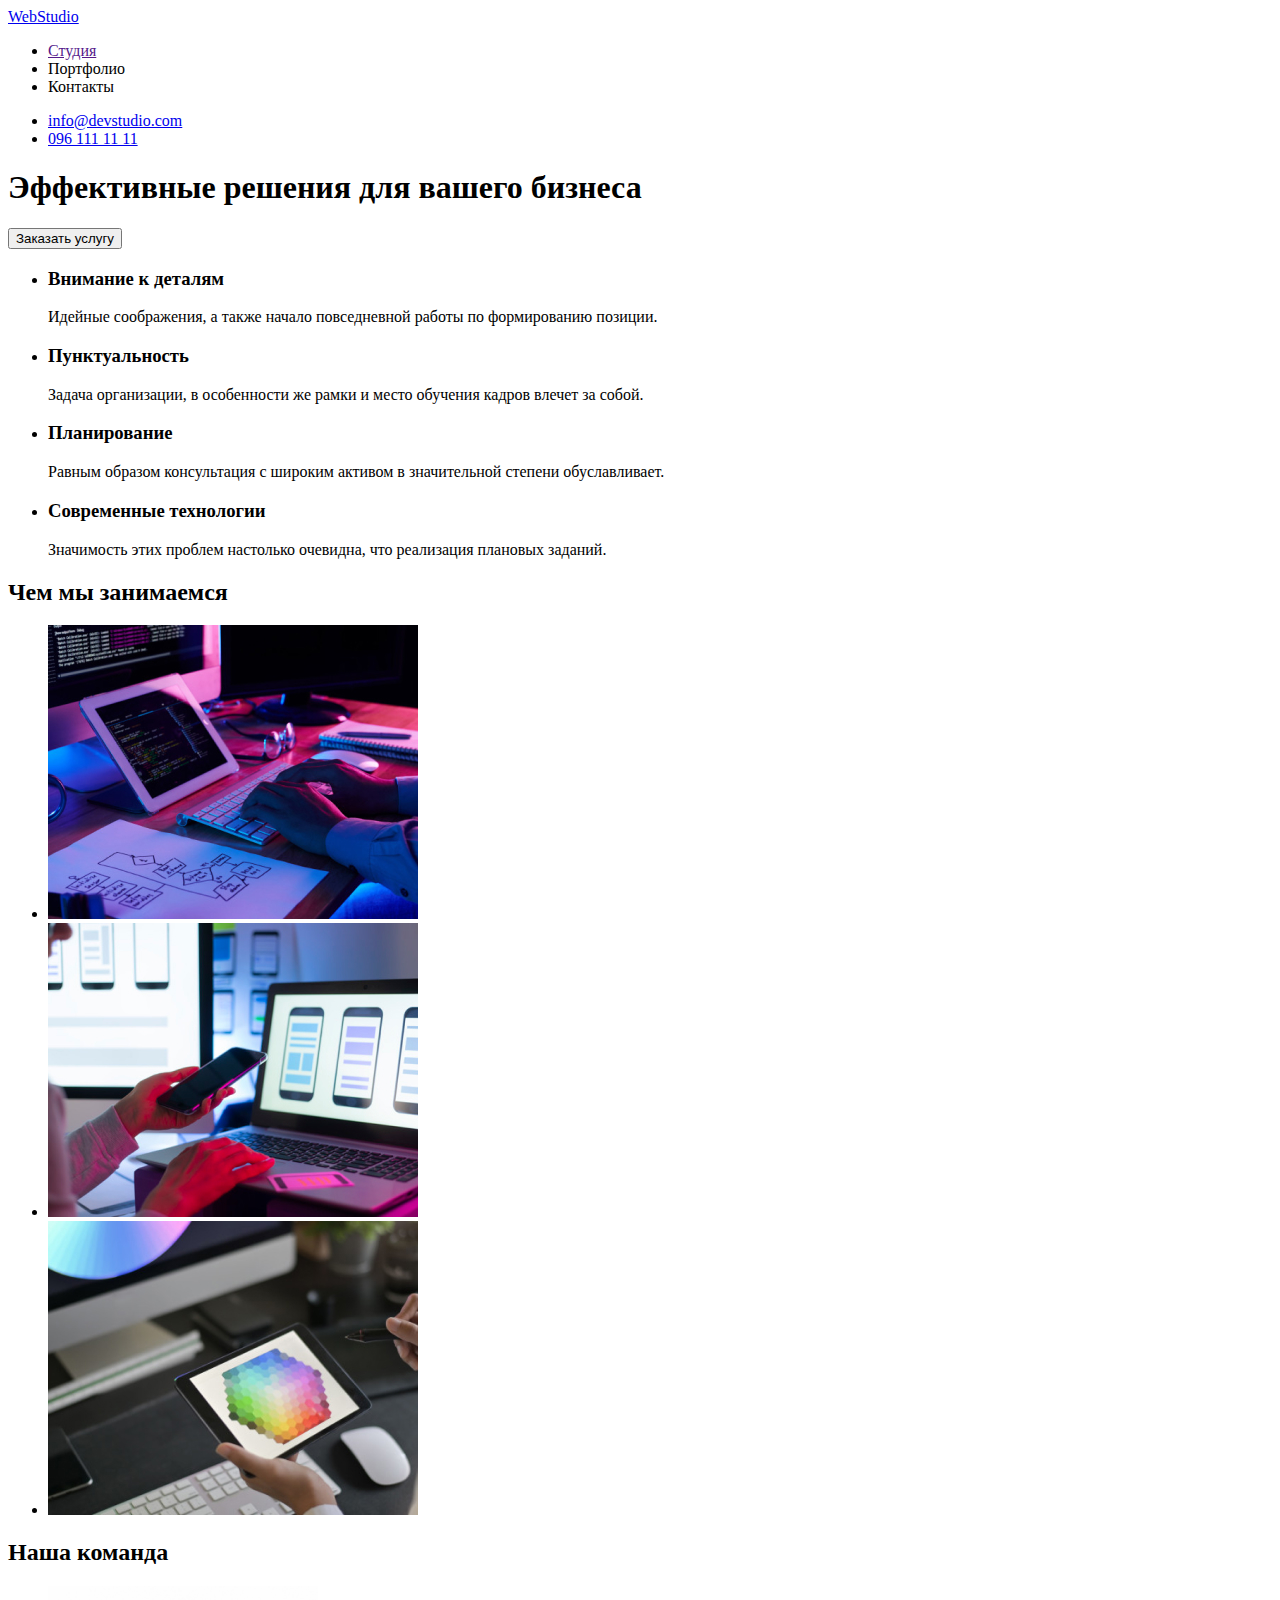
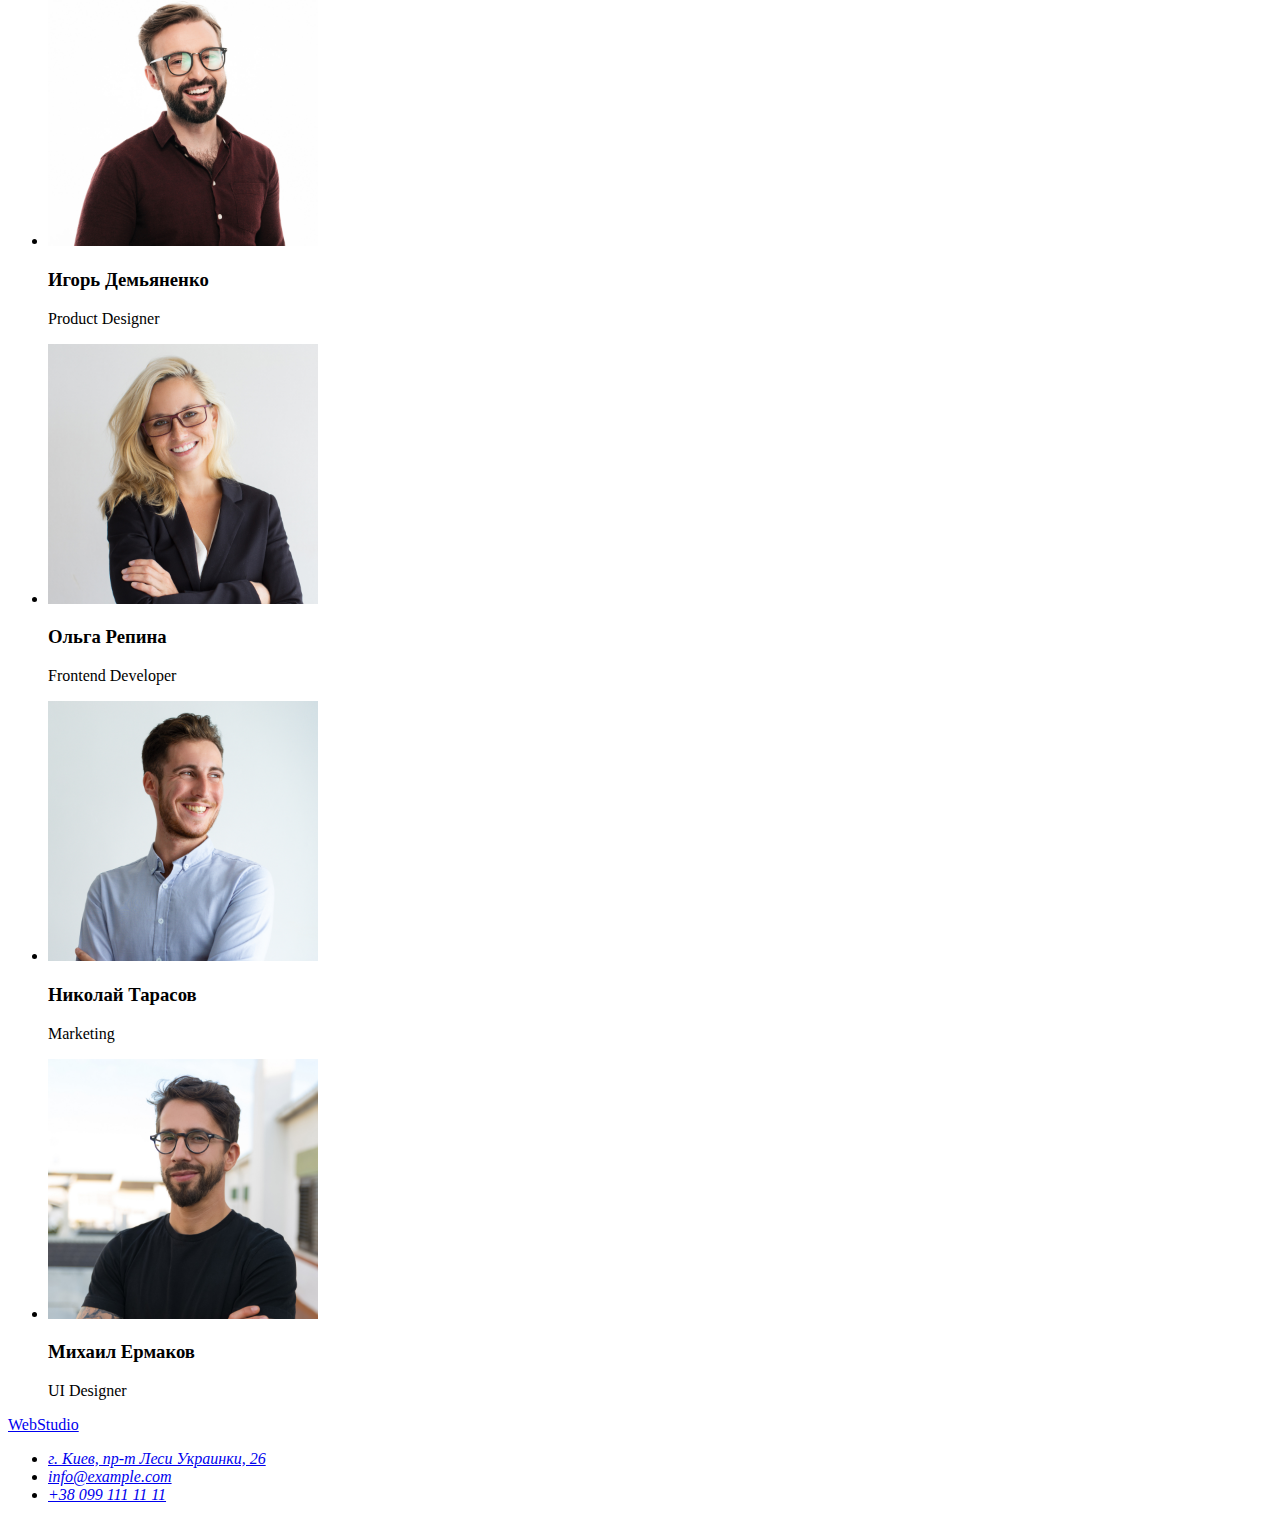
==== index.html @ 22f95b24 "1" ====
<!DOCTYPE html>
<html lang="en">
<head>
    <meta charset="UTF-8">
    <meta http-equiv="X-UA-Compatible" content="IE=edge">
    <meta name="viewport" content="width=device-width, initial-scale=1.0">
    <title>Document</title>
    </head>
<body>
    <header>
                <a href="./index.html">WebStudio</a>
            <nav>
                <ul>
                <li><a href="">Студия</a></li>
                <li>Портфолио</li>
                <li>Контакты</li>
                </ul>
            </nav>
            <ul>
                <li><a href="mailto:info@devstudio.com">info@devstudio.com </a></li>
                <li><a href="tel:+380961111111">096 111 11 11</a></li>
            </ul>
        </header>
    <main>
        <section>
            <h1>Эффективные решения для вашего бизнеса</h1>
            <button type="button">Заказать услугу</button>
        </section>
       <section>
        <ul>
            <li>
            <h3>Внимание к деталям</h3>
            <p>Идейные соображения, а также начало повседневной работы по формированию позиции.</p> 
            </li>
            <li>
            <h3>Пунктуальность</h3>
            <p>Задача организации, в особенности же рамки и место обучения кадров влечет за собой.</p>
            </li>
            <li>
            <h3>Планирование</h3>
            <p>Равным образом консультация с широким активом в значительной степени обуславливает.</p>
            </li>
            <li>
            <h3>Современные технологии</h3>
            <p>Значимость этих проблем настолько очевидна, что реализация плановых заданий.</p>
            </li> 
        </ul>
       </section>
       <section>
           <h2>Чем мы занимаемся</h2>
           <ul>
                <li><img src="./images/job/img1.jpg" width="370" height="294" alt="ведётся разработка сайта" /></li>
                <li><img src="./images/job/img2.jpg" width="370" height="294" alt="разработка мобильных приложений" /></li>
                <li><img src="./images/job/img3.jpg" width="370" height="294" alt="внедряются цветовые настройки" /></li>
            </ul>
       </section>
       <section>
           <h2>Наша команда</h2>
        <ul>
        <li>
            <img src="./images/team/img1.jpg" width="270" height="260" alt="улыбающаяся мужчина">
            <h3>Игорь Демьяненко</h3>
            <p lang="en">Product Designer</p>
        </li>
        <li>
            <img src="./images/team/img2.jpg" width="270" height="260" alt="улыбающаяся женщина">
            <h3>Ольга Репина</h3>
            <p lang="en">Frontend Developer</p>
        </li>
        <li>
            <img src="./images/team/img3.jpg" width="270" height="260" alt="улыбающийся мужчина">
            <h3>Николай Тарасов</h3>
            <p lang="en">Marketing</p>
        </li>
        <li>
            <img src="./images/team/img4.jpg" width="270" height="260" alt="улыбающийся мужчина">
            <h3>Михаил Ермаков</h3>
            <p lang="en">UI Designer</p>
        </li>
        </ul>
       </section>
    </main>
       <footer>
            <a href="./index.html">WebStudio</a>
            <address>
               <ul>
                   <li><a href="https://goo.gl/maps/mGqA4Xp5NF1LdRJz6" target="_blank" rel="noopener noreferrer">г. Киев, пр-т Леси Украинки, 26</a></li>
                   <li><a href="mailto:info@example.com">info@example.com</a></li>
                   <li><a href="tel:+380991111111">+38 099 111 11 11</a></li>
               </ul> 
            </address>
       </footer>
</body>
</html>
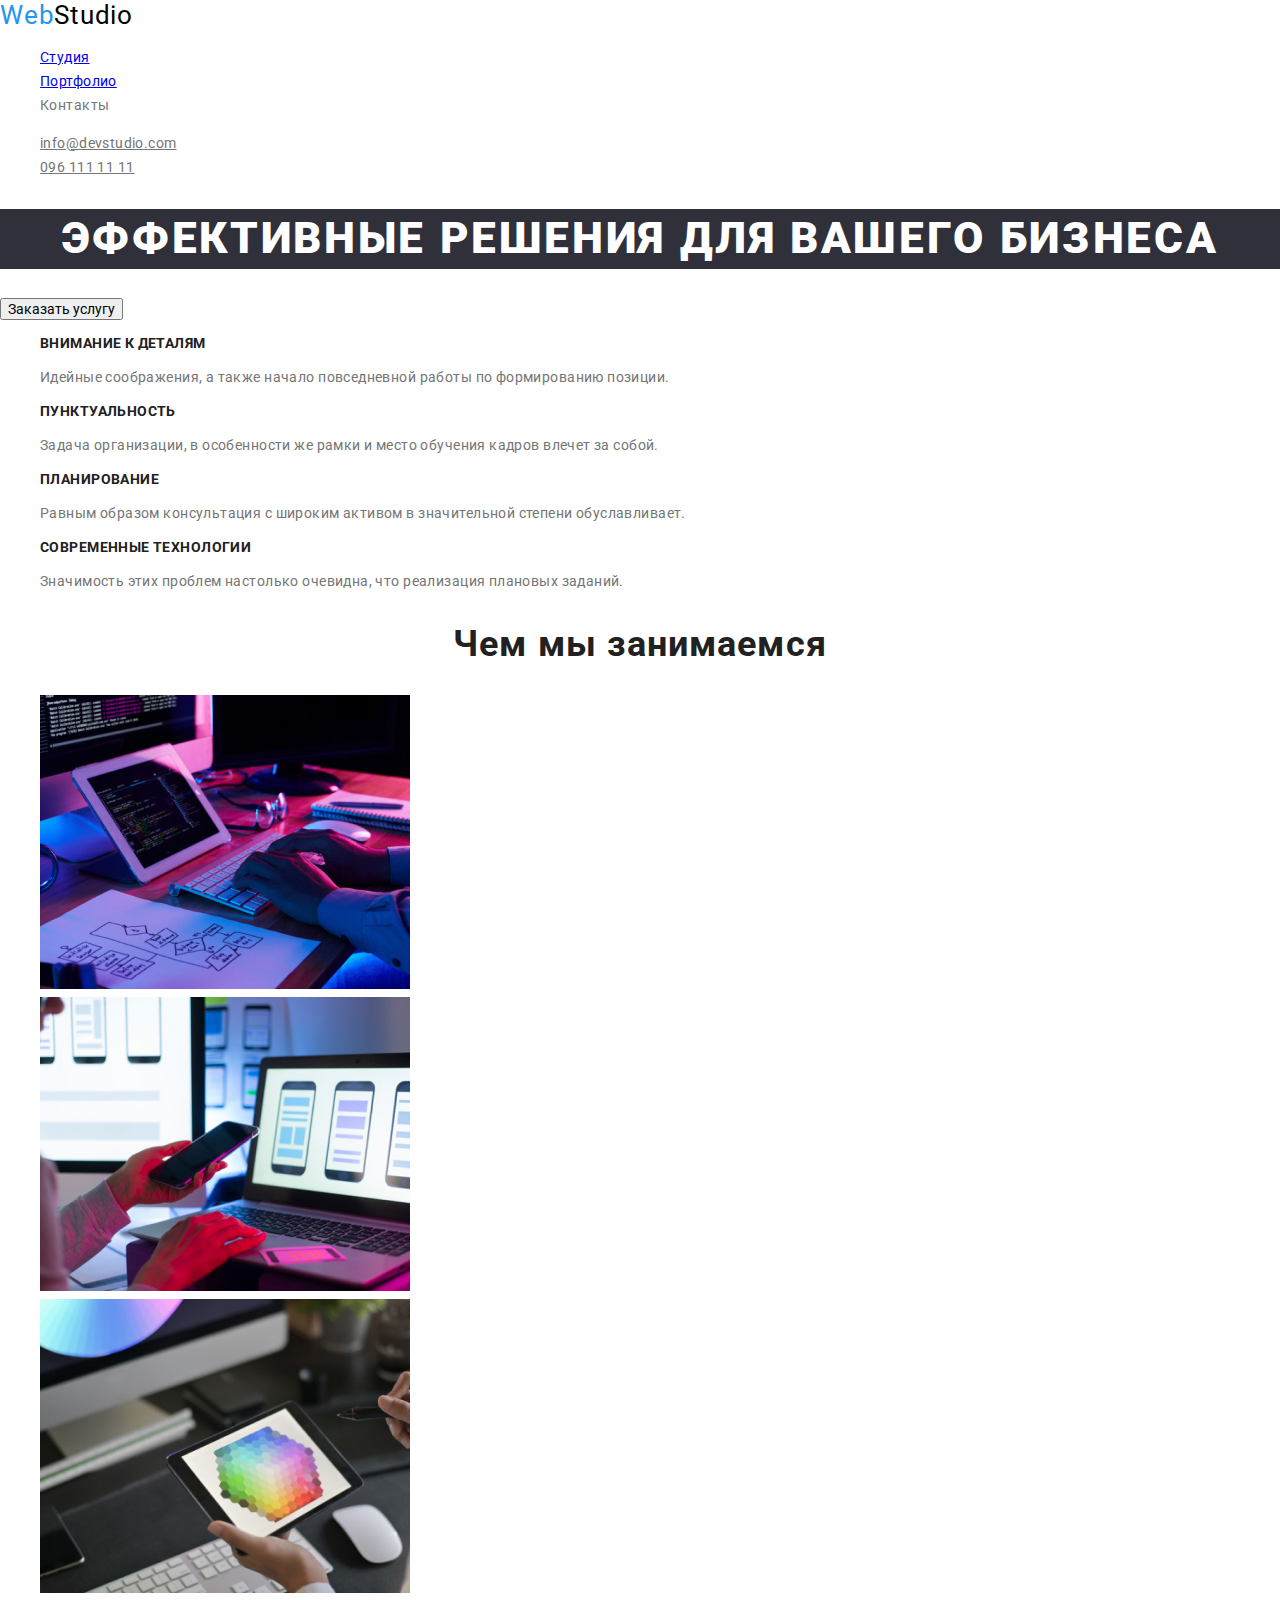
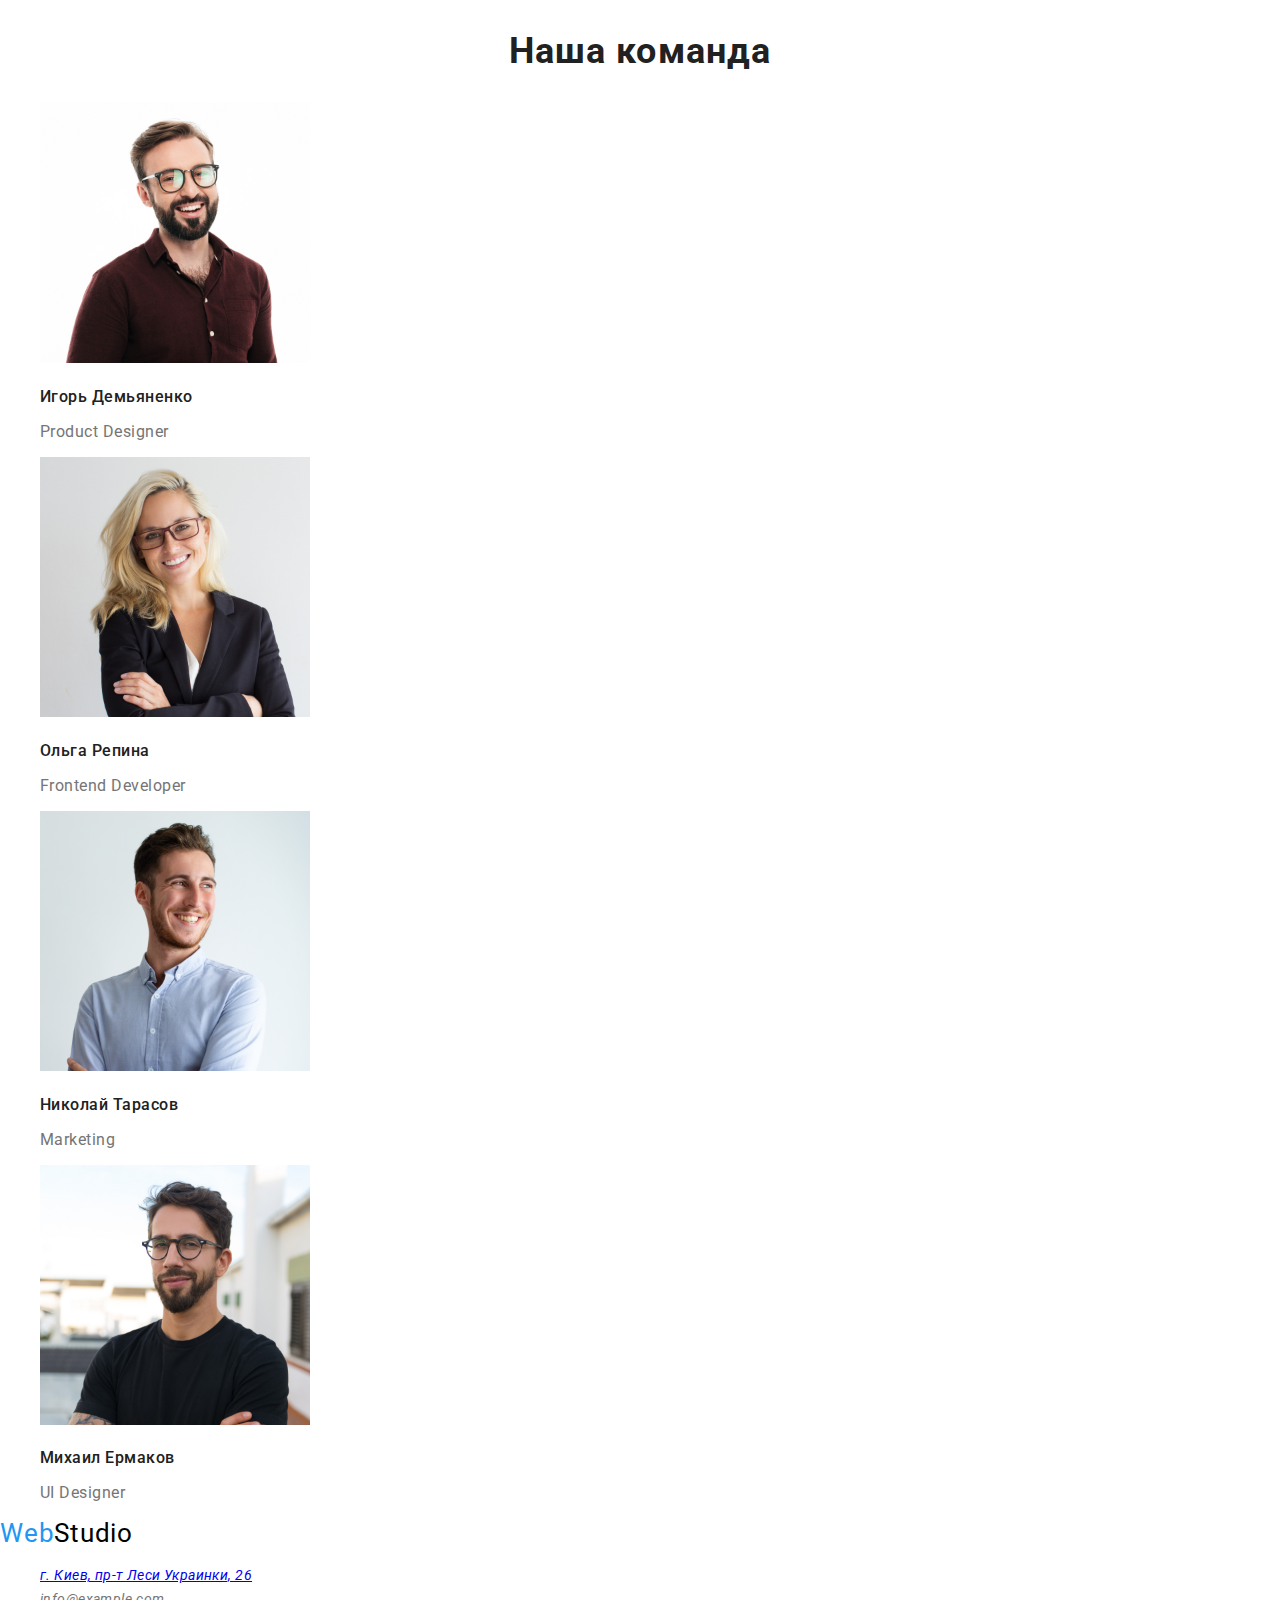
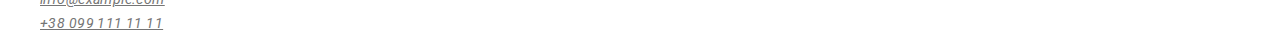
==== commit 5457fc61: "№1" ====
--- a/index.html
+++ b/index.html
@@ -5,88 +5,91 @@
     <meta http-equiv="X-UA-Compatible" content="IE=edge">
     <meta name="viewport" content="width=device-width, initial-scale=1.0">
     <title>Document</title>
+    <link rel="preconnect" href="https://fonts.gstatic.com">
+<link href="https://fonts.googleapis.com/css2?family=Raleway:wght@700&family=Roboto:wght@400;500;700;900&display=swap" rel="stylesheet">
+<link rel="stylesheet" href="https://cdnjs.cloudflare.com/ajax/libs/modern-normalize/1.0.0/modern-normalize.min.css">
+<link rel="stylesheet" href="./css/styles.css">
     </head>
 <body>
     <header>
-                <a href="./index.html">WebStudio</a>
+                <a class="logo" href="./index.html"><span class="logo-color">Web</span>Studio</a>
             <nav>
-                <ul>
-                <li><a href="">Студия</a></li>
-                <li>Портфолио</li>
+                <ul class="list">
+                <li><a href="./index.html">Студия</a></li>
+                <li><a href="./portfolio.html">Портфолио</a></li>
                 <li>Контакты</li>
                 </ul>
             </nav>
-            <ul>
-                <li><a href="mailto:info@devstudio.com">info@devstudio.com </a></li>
-                <li><a href="tel:+380961111111">096 111 11 11</a></li>
+            <ul class="list">
+                <li><a class="link" href="mailto:info@devstudio.com">info@devstudio.com </a></li>
+                <li><a class="link" href="tel:+380961111111">096 111 11 11</a></li>
             </ul>
         </header>
     <main>
         <section>
-            <h1>Эффективные решения для вашего бизнеса</h1>
+            <h1 class="page-title">Эффективные решения для вашего бизнеса</h1>
             <button type="button">Заказать услугу</button>
         </section>
        <section>
-        <ul>
+        <ul class="list">
             <li>
-            <h3>Внимание к деталям</h3>
-            <p>Идейные соображения, а также начало повседневной работы по формированию позиции.</p> 
+            <h3 class="requirements">Внимание к деталям</h3>
+            <p class="description">Идейные соображения, а также начало повседневной работы по формированию позиции.</p> 
             </li>
             <li>
-            <h3>Пунктуальность</h3>
-            <p>Задача организации, в особенности же рамки и место обучения кадров влечет за собой.</p>
+            <h3 class="requirements">Пунктуальность</h3>
+            <p class="description">Задача организации, в особенности же рамки и место обучения кадров влечет за собой.</p>
             </li>
             <li>
-            <h3>Планирование</h3>
-            <p>Равным образом консультация с широким активом в значительной степени обуславливает.</p>
+            <h3 class="requirements">Планирование</h3>
+            <p class="description">Равным образом консультация с широким активом в значительной степени обуславливает.</p>
             </li>
             <li>
-            <h3>Современные технологии</h3>
-            <p>Значимость этих проблем настолько очевидна, что реализация плановых заданий.</p>
+            <h3 class="requirements">Современные технологии</h3>
+            <p class="description">Значимость этих проблем настолько очевидна, что реализация плановых заданий.</p>
             </li> 
         </ul>
        </section>
        <section>
-           <h2>Чем мы занимаемся</h2>
-           <ul>
+           <h2 class="section-tiele">Чем мы занимаемся</h2>
+           <ul class="list">
                 <li><img src="./images/job/img1.jpg" width="370" height="294" alt="ведётся разработка сайта" /></li>
                 <li><img src="./images/job/img2.jpg" width="370" height="294" alt="разработка мобильных приложений" /></li>
                 <li><img src="./images/job/img3.jpg" width="370" height="294" alt="внедряются цветовые настройки" /></li>
             </ul>
        </section>
        <section>
-           <h2>Наша команда</h2>
-        <ul>
+           <h2 class="section-tiele">Наша команда</h2>
+        <ul class="list">
         <li>
             <img src="./images/team/img1.jpg" width="270" height="260" alt="улыбающаяся мужчина">
-            <h3>Игорь Демьяненко</h3>
-            <p lang="en">Product Designer</p>
+            <h3 class="team-name">Игорь Демьяненко</h3>
+            <p class="position" lang="en">Product Designer</p>
         </li>
         <li>
             <img src="./images/team/img2.jpg" width="270" height="260" alt="улыбающаяся женщина">
-            <h3>Ольга Репина</h3>
-            <p lang="en">Frontend Developer</p>
+            <h3 class="team-name">Ольга Репина</h3>
+            <p class="position" lang="en">Frontend Developer</p>
         </li>
         <li>
             <img src="./images/team/img3.jpg" width="270" height="260" alt="улыбающийся мужчина">
-            <h3>Николай Тарасов</h3>
-            <p lang="en">Marketing</p>
+            <h3 class="team-name">Николай Тарасов</h3>
+            <p class="position" lang="en">Marketing</p>
         </li>
         <li>
             <img src="./images/team/img4.jpg" width="270" height="260" alt="улыбающийся мужчина">
-            <h3>Михаил Ермаков</h3>
-            <p lang="en">UI Designer</p>
+            <h3 class="team-name">Михаил Ермаков</h3>
+            <p class="position" lang="en">UI Designer</p>
         </li>
         </ul>
-       </section>
     </main>
        <footer>
-            <a href="./index.html">WebStudio</a>
-            <address>
-               <ul>
+        <a class="logo" href="./index.html"><span class="logo-color">Web</span>Studio</a>
+            <address class="addres">
+               <ul class="list">
                    <li><a href="https://goo.gl/maps/mGqA4Xp5NF1LdRJz6" target="_blank" rel="noopener noreferrer">г. Киев, пр-т Леси Украинки, 26</a></li>
-                   <li><a href="mailto:info@example.com">info@example.com</a></li>
-                   <li><a href="tel:+380991111111">+38 099 111 11 11</a></li>
+                   <li><a class="link" href="mailto:info@example.com">info@example.com</a></li>
+                   <li><a class="link" href="tel:+380991111111">+38 099 111 11 11</a></li>
                </ul> 
             </address>
        </footer>
--- a/css/styles.css
+++ b/css/styles.css
@@ -0,0 +1,81 @@
+body{
+    font-family: 'Roboto', sans-serif;
+    font-size: 14px;
+    line-height: 1.71;
+    letter-spacing: 0.03em;
+    color: #757575;
+}
+.link {
+    color: inherit;
+}
+
+.link :hover,
+.link :focus {
+    color: #2196F3;;
+}
+.list{
+    list-style: none;
+}
+.address {
+    font-style: inherit;
+    background: #2F303A;
+}
+.page-title {
+    font-weight: 900;
+    font-size: 44px;
+    line-height: 1.36;
+    text-align: center;
+    letter-spacing: 0.06em;
+    text-transform: uppercase;
+    color: #FFFFFF;
+    background: #2F303A;
+}
+.section-tiele {
+    font-weight: 700;
+    font-size: 36px;
+    line-height: 1.16;
+    text-align: center;
+    letter-spacing: 0.03em;
+    color: #212121;
+}
+.requirements {
+    font-weight: 700;
+    font-size: 14px;
+    line-height: 1.14;
+    letter-spacing: 0.03em;
+    text-transform: uppercase;
+    color: #212121;
+}
+.team-name {
+    font-style: normal;
+    font-weight: 500;
+    font-size: 16px;
+    line-height: 19px;
+    letter-spacing: 0.03em;
+    color: #212121;
+}
+.description {
+    font-weight: 400;
+    font-size: 14px;
+    line-height: 1.71;
+    letter-spacing: 0.03em;
+    color: #757575;
+}
+.position {
+    font-weight: 400;
+    font-size: 16px;
+    line-height: 19px;
+    letter-spacing: 0.03em;
+    color: #757575;
+}
+.logo-color {
+    color: #2196F3;
+}
+.logo {
+    font-weight: 400;
+    font-size: 26px;
+    line-height: 1.19;
+    letter-spacing: 0.03em;
+    color: #000000;
+    text-decoration: none;
+}